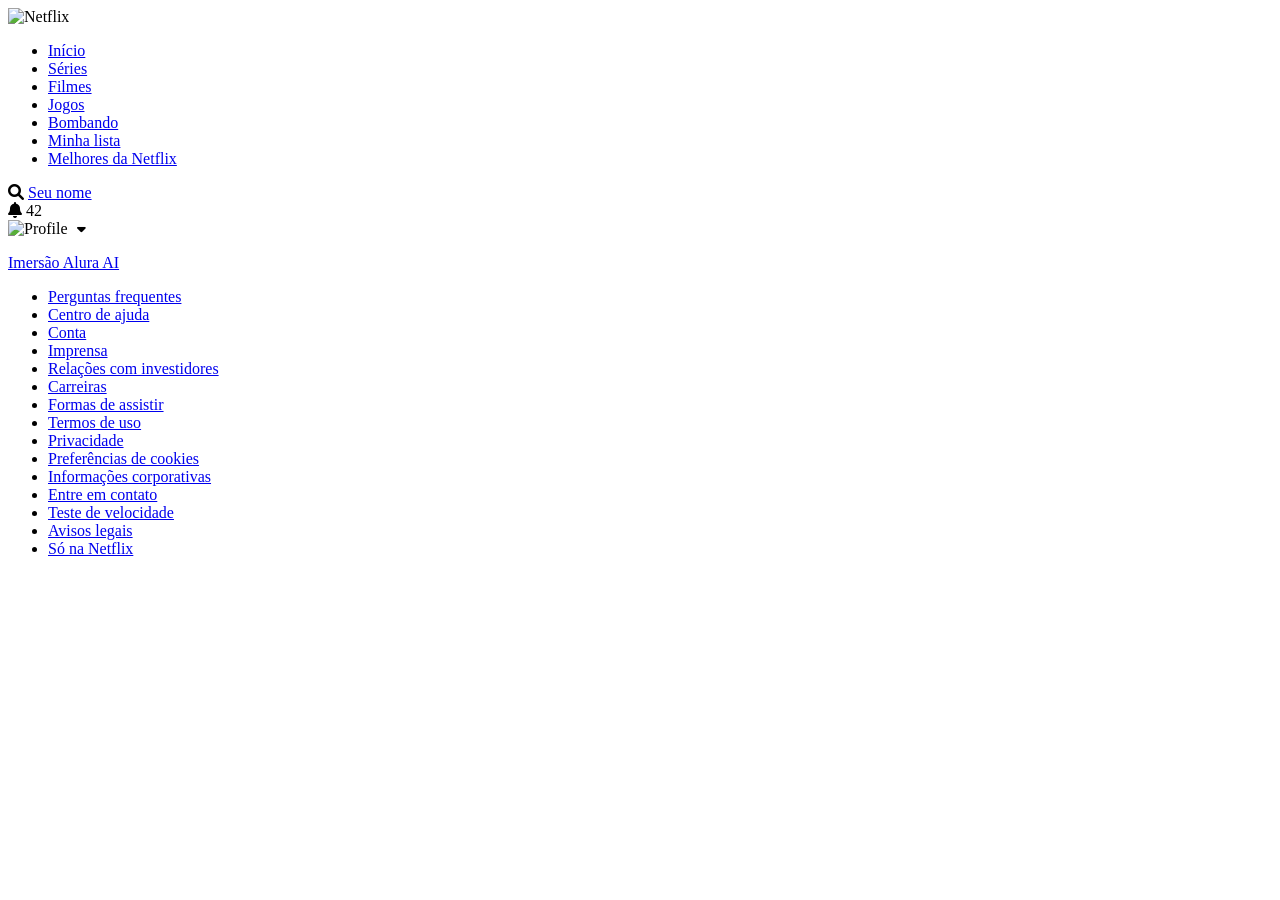
==== catalogo/catalogo.html @ e11456a8 "atualização - deixando o site dinâmico" ====
<!DOCTYPE html>
<html lang="pt-BR">

<head>
    <meta charset="UTF-8">
    <meta name="viewport" content="width=device-width, initial-scale=1.0">
    <title>Netflix Clone</title>
    <link rel="stylesheet" href="catalogo.css">
    <link href="https://cdnjs.cloudflare.com/ajax/libs/font-awesome/6.0.0/css/all.min.css" rel="stylesheet">
    <link href="https://fonts.googleapis.com/css2?family=Roboto:wght@300;400;500;700&display=swap" rel="stylesheet">
</head>

<body>
    <!-- Navbar -->
    <header class="navbar" id="navbar">
        <div class="navbar-left">
            <img class="logo" src="https://upload.wikimedia.org/wikipedia/commons/0/08/Netflix_2015_logo.svg"
                alt="Netflix">
            <nav>
                <ul class="nav-links">
                    <li><a href="#" class="active">Início</a></li>
                    <li><a href="#">Séries</a></li>
                    <li><a href="#">Filmes</a></li>
                    <li><a href="#">Jogos</a></li>
                    <li><a href="#">Bombando</a></li>
                    <li><a href="#">Minha lista</a></li>
                    <li><a href="#">Melhores da Netflix</a></li>
                </ul>
            </nav>
        </div>
        <div class="navbar-right">
            <i class="fas fa-search icon"></i>
            <a href="../index.html" class="kids-link">Seu nome</a>
            <div class="nav-notification">
                <i class="fas fa-bell icon"></i>
                <span class="notification-badge">42</span>
            </div>
            <a href="../index.html" class="profile-menu" style="text-decoration: none; color: inherit;">
                <img class="profile-icon" src="https://upload.wikimedia.org/wikipedia/commons/0/0b/Netflix-avatar.png"
                    alt="Profile">
                <i class="fas fa-caret-down icon" style="font-size: 14px; margin-left: 5px;"></i>
            </a>
        </div>
    </header>

    <!-- Sliders Container -->
    <main class="sliders-container" id="main-content">
        <!--O JavaScript irá injetar as linhas aqui-->
    </main>

    <!-- Footer -->
    <footer>
        <div class="footer-content">
            <a href="https://www.alura.com.br/" target="_blank">
                <p>Imersão Alura AI</p>
            </a>
            <ul class="footer-links">
                <li><a href="#" target="_blank">Perguntas frequentes</a></li>
                <li><a href="#" target="_blank">Centro de ajuda</a></li>
                <li><a href="#" target="_blank">Conta</a></li>
                <li><a href="#" target="_blank">Imprensa</a></li>
                <li><a href="#" target="_blank">Relações com investidores</a></li>
                <li><a href="#" target="_blank">Carreiras</a></li>
                <li><a href="#" target="_blank">Formas de assistir</a></li>
                <li><a href="#" target="_blank">Termos de uso</a></li>
                <li><a href="#" target="_blank">Privacidade</a></li>
                <li><a href="#" target="_blank">Preferências de cookies</a></li>
                <li><a href="#" target="_blank">Informações corporativas</a></li>
                <li><a href="#" target="_blank">Entre em contato</a></li>
                <li><a href="#" target="_blank">Teste de velocidade</a></li>
                <li><a href="#" target="_blank">Avisos legais</a></li>
                <li><a href="#" target="_blank">Só na Netflix</a></li>
            </ul>
        </div>
    </footer>

    <script type="module" src="js/main.js"></script>
</body>

</html>
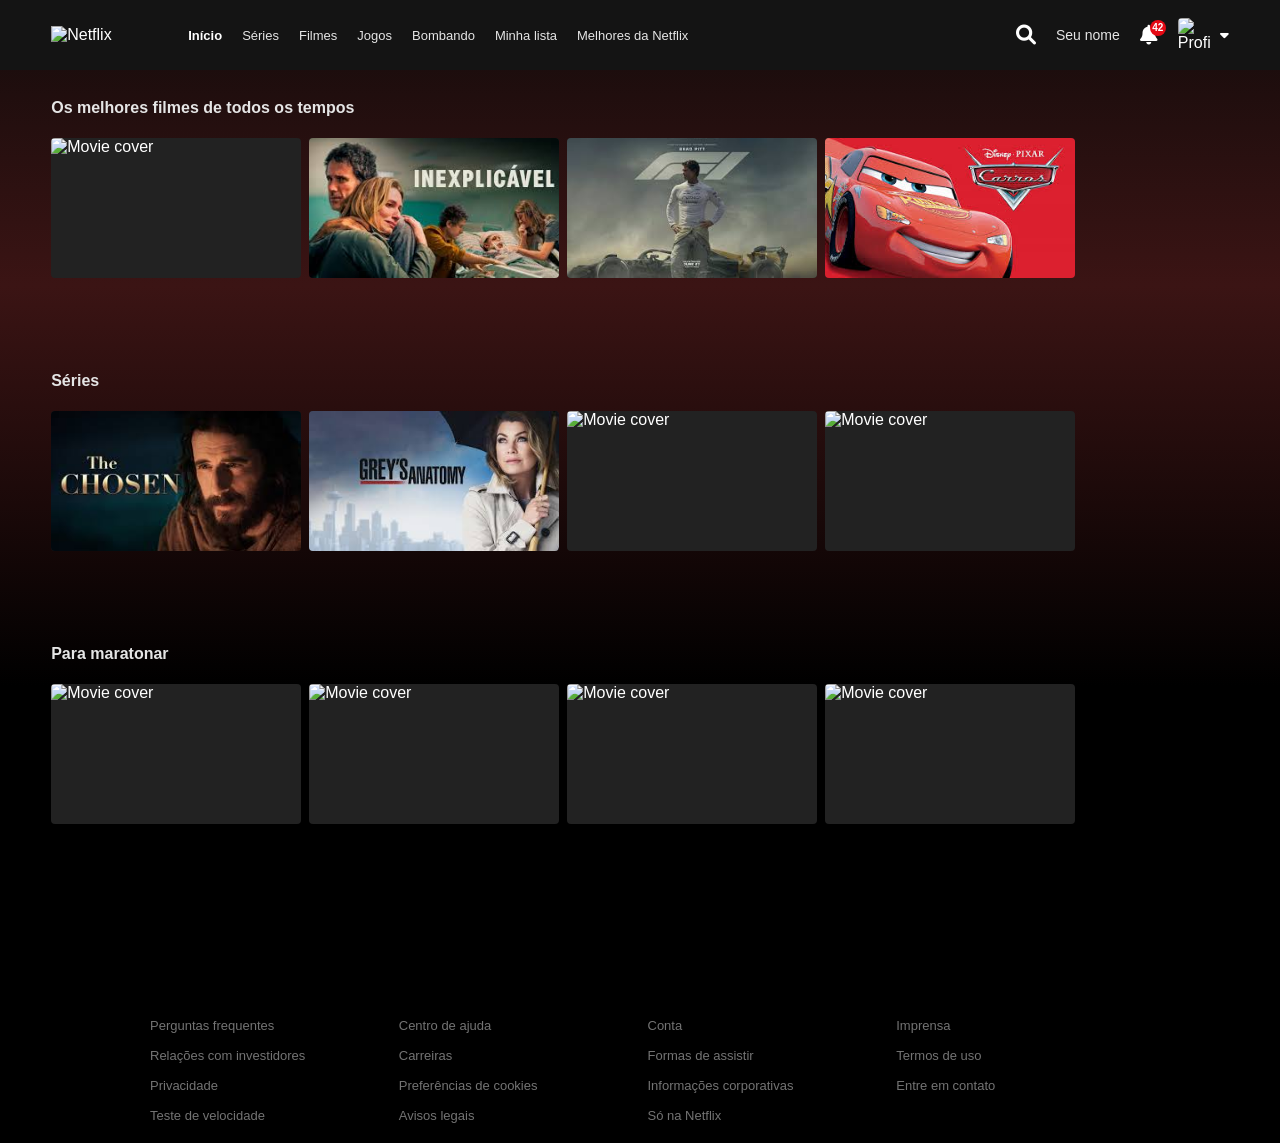
==== commit 8f1150be: "nova atualização" ====
--- a/catalogo/catalogo.html
+++ b/catalogo/catalogo.html
@@ -51,9 +51,6 @@
     <!-- Footer -->
     <footer>
         <div class="footer-content">
-            <a href="https://www.alura.com.br/" target="_blank">
-                <p>Imersão Alura AI</p>
-            </a>
             <ul class="footer-links">
                 <li><a href="#" target="_blank">Perguntas frequentes</a></li>
                 <li><a href="#" target="_blank">Centro de ajuda</a></li>
--- a/catalogo/catalogo.css
+++ b/catalogo/catalogo.css
@@ -0,0 +1,503 @@
+:root {
+    --netflix-red: #E50914;
+    --dark-bg: #141414;
+    --text-color: #ffffff;
+}
+
+* {
+    margin: 0;
+    padding: 0;
+    box-sizing: border-box;
+}
+
+body {
+    font-family: 'Roboto', 'Helvetica Neue', Helvetica, Arial, sans-serif;
+    background: linear-gradient(180deg, #130b0b 0%, #3b1414 25%, #000 60%, #000000 100%);
+    color: var(--text-color);
+    overflow-x: hidden;
+}
+
+a {
+    text-decoration: none;
+    color: #e5e5e5;
+    transition: color 0.3s;
+}
+
+a:hover {
+    color: #b3b3b3;
+}
+
+/* Navbar */
+.navbar {
+    position: fixed;
+    top: 0;
+    width: 100%;
+    display: flex;
+    justify-content: space-between;
+    align-items: center;
+    padding: 0 4%;
+    height: 70px;
+    z-index: 1000;
+    background-color: var(--dark-bg);
+}
+
+.navbar-left,
+.navbar-right {
+    display: flex;
+    align-items: center;
+    gap: 20px;
+}
+
+.logo {
+    width: 92px;
+    margin-right: 25px;
+    cursor: pointer;
+}
+
+.nav-links {
+    list-style: none;
+    display: flex;
+    gap: 20px;
+    font-size: 13px;
+}
+
+.nav-links .active {
+    font-weight: bold;
+    color: white;
+}
+
+.icon {
+    font-size: 20px;
+    cursor: pointer;
+}
+
+.kids-link {
+    font-size: 14px;
+}
+
+.nav-notification {
+    position: relative;
+    cursor: pointer;
+}
+
+.notification-badge {
+    position: absolute;
+    top: -5px;
+    right: -8px;
+    background-color: var(--netflix-red);
+    color: white;
+    font-size: 10px;
+    font-weight: bold;
+    border-radius: 50%;
+    width: 16px;
+    height: 16px;
+    display: flex;
+    justify-content: center;
+    align-items: center;
+}
+
+.profile-menu {
+    display: flex;
+    align-items: center;
+    gap: 5px;
+    cursor: pointer;
+}
+
+.profile-icon {
+    width: 32px;
+    border-radius: 4px;
+}
+
+/* Sliders */
+.sliders-container {
+    padding: 0 4%;
+    padding-top: 100px;
+    /* Space for navbar */
+    position: relative;
+    z-index: 3;
+    padding-bottom: 100px;
+}
+
+.slider-section {
+    margin-bottom: 3.5vw;
+}
+
+.slider-header {
+    display: flex;
+    justify-content: space-between;
+    align-items: flex-end;
+    margin-bottom: 12px;
+}
+
+.slider-title {
+    font-size: 1.25vw;
+    font-weight: bold;
+    color: #e5e5e5;
+    line-height: 1.25vw;
+}
+
+.slider-indicators {
+    display: flex;
+    gap: 2px;
+    margin-bottom: 4px;
+}
+
+.slider-indicators div {
+    width: 12px;
+    height: 2px;
+    background-color: #4d4d4d;
+}
+
+.slider-indicators div.active {
+    background-color: #aaa;
+}
+
+.movie-row {
+    display: flex;
+    gap: 8px;
+    /* Small gap between movie cards */
+    overflow-x: visible;
+    /* Let the expanded cards paint outside this box vertically */
+    padding: 10px 4% 50px 4%;
+    /* Added bottom padding to hold the expanding modal */
+    margin: 0 -4%;
+    /* Pull edges back out so we don't double up padding from container */
+    scroll-behavior: smooth;
+    -ms-overflow-style: none;
+    scrollbar-width: none;
+}
+
+.movie-row::-webkit-scrollbar {
+    display: none;
+}
+
+.movie-card {
+    min-width: 250px;
+    width: 250px;
+    height: 140px;
+    background-color: #222;
+    border-radius: 4px;
+    cursor: pointer;
+    transition: transform 0.3s cubic-bezier(0.25, 0.46, 0.45, 0.94) 0s, border-radius 0.3s 0s, z-index 0s 0.3s, box-shadow 0.3s 0s;
+    position: relative;
+    z-index: 1;
+    transform-origin: center center;
+    /* Default origin */
+}
+
+/* Modifiers applied by JavaScript to prevent edge clipping */
+.movie-card.origin-left {
+    transform-origin: left center;
+}
+
+.movie-card.origin-right {
+    transform-origin: right center;
+}
+
+.movie-card:hover {
+    transform: scale(1.6) translateY(-5%);
+    /* Reduced vertical translation since container has more padding */
+    z-index: 99;
+    border-radius: 6px;
+    box-shadow: 0 10px 40px rgba(0, 0, 0, 0.9);
+    transition: transform 0.3s cubic-bezier(0.25, 0.46, 0.45, 0.94) 0.6s, border-radius 0.3s 0.6s, box-shadow 0.3s 0.6s, z-index 0s 0s;
+}
+
+.movie-card img {
+    position: absolute;
+    top: 0;
+    left: 0;
+    width: 100%;
+    height: 100%;
+    object-fit: cover;
+    border-radius: 4px;
+    transition: opacity 0.3s ease, border-radius 0.3s;
+    z-index: 2;
+}
+
+.movie-card iframe {
+    position: absolute;
+    top: 0;
+    left: 0;
+    width: 100%;
+    height: 100%;
+    opacity: 0;
+    border-radius: 4px;
+    transition: opacity 0.3s ease, border-radius 0.3s;
+    pointer-events: none;
+    z-index: 1;
+}
+
+.movie-card iframe.playing {
+    opacity: 1;
+    z-index: 3;
+    border-radius: 6px 6px 0 0;
+}
+
+.movie-card:hover img {
+    border-radius: 6px 6px 0 0;
+    transition: border-radius 0s 0.6s;
+}
+
+.movie-card img.playing-video {
+    opacity: 0;
+}
+
+/* Card Details Modal */
+.card-details {
+    position: absolute;
+    top: 100%;
+    left: 0;
+    width: 100%;
+    background-color: #181818;
+    border-bottom-left-radius: 6px;
+    border-bottom-right-radius: 6px;
+    padding: 18px 16px;
+    opacity: 0;
+    visibility: hidden;
+    transition: opacity 0.3s 0s, visibility 0.3s 0s;
+    box-shadow: 0 15px 30px rgba(0, 0, 0, 0.9);
+    display: flex;
+    flex-direction: column;
+    gap: 12px;
+    z-index: 2;
+    cursor: default;
+}
+
+.movie-card:hover .card-details {
+    opacity: 1;
+    visibility: visible;
+    transition: opacity 0.2s 0.6s, visibility 0s 0.6s;
+}
+
+.details-buttons {
+    display: flex;
+    justify-content: space-between;
+    align-items: center;
+}
+
+.left-buttons,
+.right-buttons {
+    display: flex;
+    gap: 8px;
+}
+
+.btn-icon {
+    width: 32px;
+    height: 32px;
+    border-radius: 50%;
+    background-color: #2b2b2b;
+    border: 1px solid rgba(255, 255, 255, 0.5);
+    color: white;
+    display: flex;
+    justify-content: center;
+    align-items: center;
+    cursor: pointer;
+    font-size: 14px;
+    transition: border-color 0.2s, background-color 0.2s;
+}
+
+.btn-icon:hover {
+    border-color: white;
+    background-color: rgba(255, 255, 255, 0.2);
+}
+
+.btn-play-icon {
+    background-color: white;
+    color: black;
+    border: none;
+}
+
+.btn-play-icon:hover {
+    background-color: #e6e6e6;
+}
+
+.btn-play-icon i {
+    margin-left: 2px;
+}
+
+.details-info {
+    display: flex;
+    align-items: center;
+    gap: 8px;
+    font-size: 11px;
+    font-weight: bold;
+}
+
+.match-score {
+    color: #46d369;
+}
+
+.age-badge {
+    background-color: transparent;
+    border: 1px solid rgba(255, 255, 255, 0.4);
+    color: white;
+    padding: 1px 3px;
+    border-radius: 2px;
+    font-family: Arial, sans-serif;
+}
+
+.age-badge.red-accent {
+    background-color: #d32f2f;
+    border: none;
+    font-weight: bold;
+}
+
+.resolution {
+    border: 1px solid rgba(255, 255, 255, 0.4);
+    padding: 1px 3px;
+    border-radius: 2px;
+    color: rgba(255, 255, 255, 0.9);
+}
+
+.duration {
+    color: rgba(255, 255, 255, 0.9);
+}
+
+.details-tags {
+    display: flex;
+    gap: 6px;
+    font-size: 11px;
+    color: rgba(255, 255, 255, 0.9);
+    margin-top: 4px;
+}
+
+.details-tags span:not(:last-child)::after {
+    content: "•";
+    color: #666;
+    margin-left: 6px;
+}
+
+/* Badges */
+.badge-top10 {
+    position: absolute;
+    top: 0;
+    right: 0;
+    width: 22px;
+    height: 28px;
+    background-color: var(--netflix-red);
+    color: white;
+    display: flex;
+    flex-direction: column;
+    justify-content: center;
+    align-items: center;
+    font-weight: bold;
+    z-index: 4;
+    border-bottom-left-radius: 2px;
+    box-shadow: -2px 2px 4px rgba(0, 0, 0, 0.5);
+    font-family: 'Helvetica Neue', Helvetica, Arial, sans-serif;
+}
+
+.badge-top10 span.top {
+    font-size: 7px;
+    letter-spacing: 0.5px;
+    line-height: 8px;
+}
+
+.badge-top10 span.number {
+    font-size: 13px;
+    line-height: 13px;
+}
+
+.badge-bottom {
+    position: absolute;
+    bottom: 8px;
+    left: 50%;
+    transform: translateX(-50%);
+    padding: 2px 4px;
+    font-size: 10px;
+    font-weight: bold;
+    border-radius: 2px;
+    z-index: 4;
+    white-space: nowrap;
+    text-transform: uppercase;
+}
+
+.movie-card.has-progress .badge-bottom {
+    bottom: 12px;
+}
+
+.badge-bottom.red {
+    background-color: var(--netflix-red);
+    color: white;
+}
+
+.badge-bottom.white {
+    background-color: white;
+    color: black;
+}
+
+/* Progress bar */
+.progress-bar-container {
+    position: absolute;
+    bottom: 0;
+    left: 0;
+    width: 100%;
+    height: 4px;
+    background-color: rgba(100, 100, 100, 0.7);
+    z-index: 5;
+    border-bottom-left-radius: 4px;
+    border-bottom-right-radius: 4px;
+}
+
+.progress-value {
+    height: 100%;
+    background-color: var(--netflix-red);
+    border-bottom-left-radius: 4px;
+}
+
+/* Mobile adjustments */
+@media (max-width: 768px) {
+    .nav-links {
+        display: none;
+    }
+
+    .movie-card {
+        min-width: 200px;
+        width: 200px;
+        height: 112px;
+    }
+
+    .slider-title {
+        font-size: 4vw;
+        line-height: 4.5vw;
+    }
+}
+
+/* Footer */
+footer {
+    padding: 0 4%;
+    color: #737373;
+    font-size: 13px;
+    margin-bottom: 20px;
+}
+
+.footer-content {
+    max-width: 980px;
+    margin: 0 auto;
+}
+
+.footer-content p {
+    margin-bottom: 30px;
+}
+
+.footer-links {
+    list-style: none;
+    display: grid;
+    grid-template-columns: repeat(4, 1fr);
+    grid-gap: 15px;
+}
+
+.footer-links a {
+    color: #737373;
+}
+
+.footer-links a:hover {
+    text-decoration: underline;
+}
+
+@media (max-width: 768px) {
+    .footer-links {
+        grid-template-columns: repeat(2, 1fr);
+    }
+}
